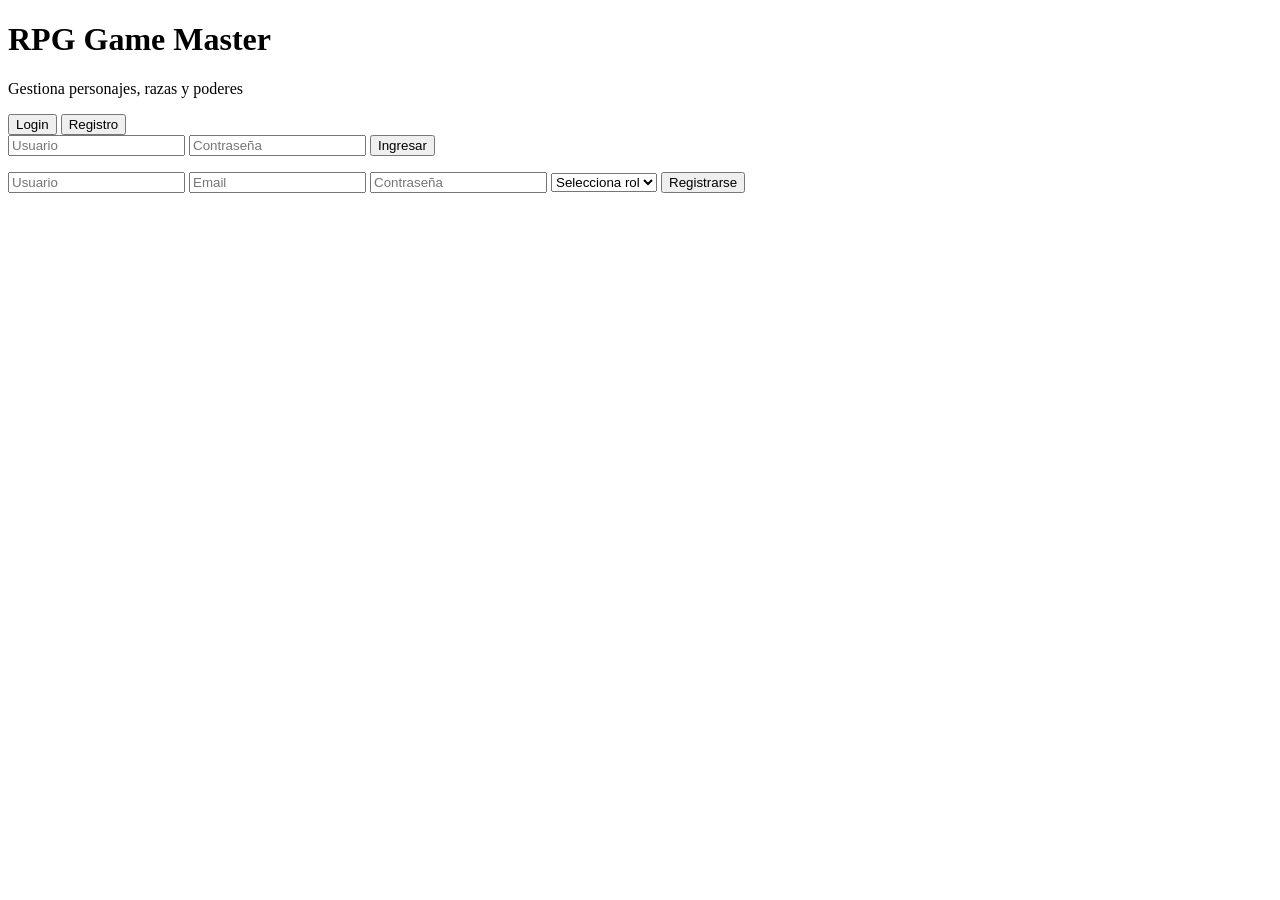
==== frontend/index.html @ 96bd4d7e "Agregar pagina de login" ====
<!DOCTYPE html>
<html lang="es">
<head>
    <meta charset="UTF-8">
    <meta name="viewport" content="width=device-width, initial-scale=1.0">
    <title>RPG Game Master — Acceso</title>
    <link rel="stylesheet" href="css/style.css">
</head>
<body>
    <div class="container">
        <div class="form-container">
            <h1>RPG Game Master</h1>
            <p class="subtitle">Gestiona personajes, razas y poderes</p>

            <div class="tabs">
                <button type="button" class="tab-btn active" onclick="mostrarLogin()">Login</button>
                <button type="button" class="tab-btn" onclick="mostrarRegistro()">Registro</button>
            </div>

            <form id="loginForm" class="form active">
                <input type="text" id="loginUser" placeholder="Usuario" required autocomplete="username">
                <input type="password" id="loginPass" placeholder="Contraseña" required autocomplete="current-password">
                <button type="submit">Ingresar</button>
                <p id="loginError" class="error"></p>
            </form>

            <form id="registroForm" class="form">
                <input type="text" id="regUser" placeholder="Usuario" required autocomplete="username">
                <input type="email" id="regEmail" placeholder="Email" required autocomplete="email">
                <input type="password" id="regPass" placeholder="Contraseña" required autocomplete="new-password">
                <select id="regRol" required>
                    <option value="">Selecciona rol</option>
                    <option value="jugador">Jugador</option>
                    <option value="gm">Game Master</option>
                </select>
                <button type="submit">Registrarse</button>
                <p id="regError" class="error"></p>
            </form>
        </div>
    </div>

    <script src="js/app.js"></script>
</body>
</html>
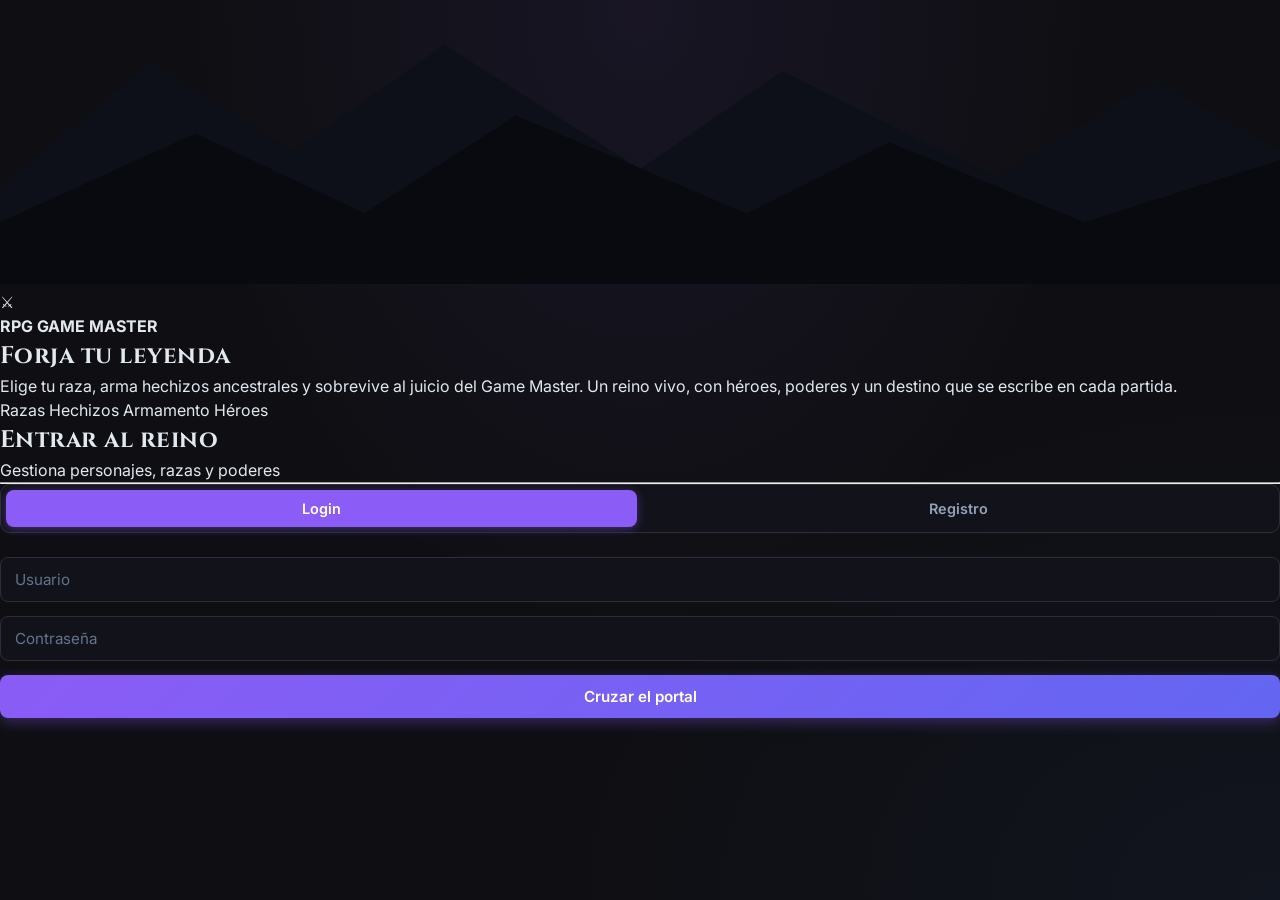
==== commit 0b97f920: "Actualizar pagina de login" ====
--- a/frontend/index.html
+++ b/frontend/index.html
@@ -6,39 +6,71 @@
     <title>RPG Game Master — Acceso</title>
     <link rel="stylesheet" href="css/style.css">
 </head>
-<body>
-    <div class="container">
-        <div class="form-container">
-            <h1>RPG Game Master</h1>
-            <p class="subtitle">Gestiona personajes, razas y poderes</p>
+<body class="page-login">
+    <div class="world" aria-hidden="true">
+        <div class="sky"></div>
+        <div class="stars"></div>
+        <div class="moon"></div>
+        <svg class="mountains" viewBox="0 0 1440 320" preserveAspectRatio="none">
+            <path fill="#0d1018" d="M0,320 L0,210 L170,70 L330,170 L500,50 L720,190 L880,80 L1120,200 L1300,90 L1440,170 L1440,320 Z"></path>
+            <path fill="#080a10" d="M0,320 L0,250 L220,150 L410,240 L580,130 L840,240 L1000,160 L1220,250 L1440,180 L1440,320 Z"></path>
+        </svg>
+        <div class="fog"></div>
+        <div class="embers" id="embers"></div>
+        <div class="vignette"></div>
+    </div>
 
-            <div class="tabs">
-                <button type="button" class="tab-btn active" onclick="mostrarLogin()">Login</button>
-                <button type="button" class="tab-btn" onclick="mostrarRegistro()">Registro</button>
-            </div>
+    <div class="app">
+        <header class="topbar">
+            <div class="crest"><span>⚔</span></div>
+            <strong>RPG GAME MASTER</strong>
+        </header>
 
-            <form id="loginForm" class="form active">
-                <input type="text" id="loginUser" placeholder="Usuario" required autocomplete="username">
-                <input type="password" id="loginPass" placeholder="Contraseña" required autocomplete="current-password">
-                <button type="submit">Ingresar</button>
-                <p id="loginError" class="error"></p>
-            </form>
+        <main class="login-hero">
+            <section class="lore">
+                <h1>Forja tu leyenda</h1>
+                <p>Elige tu raza, arma hechizos ancestrales y sobrevive al juicio del Game Master. Un reino vivo, con héroes, poderes y un destino que se escribe en cada partida.</p>
+                <div class="feature-row">
+                    <span>Razas</span>
+                    <span>Hechizos</span>
+                    <span>Armamento</span>
+                    <span>Héroes</span>
+                </div>
+            </section>
 
-            <form id="registroForm" class="form">
-                <input type="text" id="regUser" placeholder="Usuario" required autocomplete="username">
-                <input type="email" id="regEmail" placeholder="Email" required autocomplete="email">
-                <input type="password" id="regPass" placeholder="Contraseña" required autocomplete="new-password">
-                <select id="regRol" required>
-                    <option value="">Selecciona rol</option>
-                    <option value="jugador">Jugador</option>
-                    <option value="gm">Game Master</option>
-                </select>
-                <button type="submit">Registrarse</button>
-                <p id="regError" class="error"></p>
-            </form>
-        </div>
+            <section class="gate" id="gate">
+                <h1>Entrar al reino</h1>
+                <p class="subtitle">Gestiona personajes, razas y poderes</p>
+                <hr class="gold-rule">
+
+                <div class="tabs">
+                    <button type="button" class="tab-btn active" onclick="mostrarLogin()">Login</button>
+                    <button type="button" class="tab-btn" onclick="mostrarRegistro()">Registro</button>
+                </div>
+
+                <form id="loginForm" class="form active">
+                    <input type="text" id="loginUser" placeholder="Usuario" required autocomplete="username">
+                    <input type="password" id="loginPass" placeholder="Contraseña" required autocomplete="current-password">
+                    <button type="submit">Cruzar el portal</button>
+                    <p id="loginError" class="error"></p>
+                </form>
+
+                <form id="registroForm" class="form">
+                    <input type="text" id="regUser" placeholder="Usuario" required autocomplete="username">
+                    <input type="email" id="regEmail" placeholder="Email" required autocomplete="email">
+                    <input type="password" id="regPass" placeholder="Contraseña" required autocomplete="new-password">
+                    <select id="regRol" required>
+                        <option value="">Selecciona rol</option>
+                        <option value="jugador">Jugador</option>
+                        <option value="gm">Game Master</option>
+                    </select>
+                    <button type="submit">Crear cuenta</button>
+                    <p id="regError" class="error"></p>
+                </form>
+            </section>
+        </main>
     </div>
 
     <script src="js/app.js"></script>
 </body>
-</html>
+</html>
--- a/frontend/css/style.css
+++ b/frontend/css/style.css
@@ -0,0 +1,616 @@
+/* ============================================
+   RPG Game Master - Professional Dark Fantasy UI
+   ============================================ */
+
+@import url('https://fonts.googleapis.com/css2?family=Cinzel:wght@500;700&family=Inter:wght@400;500;600;700&display=swap');
+
+:root {
+    --bg-dark: #0f0f13;
+    --bg-card: #1a1a24;
+    --bg-card-hover: #22222e;
+    --bg-input: #12121a;
+    --border: #2e2e3a;
+    --border-focus: #8b5cf6;
+    --accent: #8b5cf6;
+    --accent-hover: #a78bfa;
+    --accent-soft: rgba(139, 92, 246, 0.15);
+    --success: #10b981;
+    --success-hover: #34d399;
+    --danger: #ef4444;
+    --danger-hover: #f87171;
+    --warning: #f59e0b;
+    --text: #e2e8f0;
+    --text-muted: #94a3b8;
+    --text-dim: #64748b;
+    --radius: 12px;
+    --radius-sm: 8px;
+    --shadow: 0 8px 30px rgba(0, 0, 0, 0.4);
+    --shadow-sm: 0 4px 12px rgba(0, 0, 0, 0.3);
+    --transition: all 0.2s ease;
+}
+
+* {
+    box-sizing: border-box;
+    margin: 0;
+    padding: 0;
+}
+
+body {
+    font-family: 'Inter', system-ui, -apple-system, sans-serif;
+    background: var(--bg-dark);
+    color: var(--text);
+    min-height: 100vh;
+    line-height: 1.5;
+    background-image:
+        radial-gradient(ellipse at top, rgba(139, 92, 246, 0.08) 0%, transparent 50%),
+        radial-gradient(ellipse at bottom right, rgba(59, 130, 246, 0.05) 0%, transparent 40%);
+}
+
+h1, h2, h3, h4 {
+    font-family: 'Cinzel', serif;
+    font-weight: 700;
+    letter-spacing: 0.02em;
+}
+
+/* ========== LAYOUT ========== */
+.container {
+    max-width: 1100px;
+    margin: 0 auto;
+    padding: 24px 20px;
+}
+
+/* ========== LOGIN / REGISTER ========== */
+.form-container {
+    max-width: 420px;
+    margin: 8vh auto 0;
+    background: var(--bg-card);
+    border: 1px solid var(--border);
+    border-radius: 20px;
+    padding: 36px 32px;
+    box-shadow: var(--shadow);
+    position: relative;
+    overflow: hidden;
+}
+
+.form-container::before {
+    content: '';
+    position: absolute;
+    top: 0;
+    left: 0;
+    right: 0;
+    height: 4px;
+    background: linear-gradient(90deg, var(--accent), #6366f1, #3b82f6);
+}
+
+.form-container h1 {
+    text-align: center;
+    font-size: 1.75rem;
+    margin-bottom: 8px;
+    background: linear-gradient(135deg, #e2e8f0, var(--accent-hover));
+    -webkit-background-clip: text;
+    -webkit-text-fill-color: transparent;
+    background-clip: text;
+}
+
+.form-container .subtitle {
+    text-align: center;
+    color: var(--text-muted);
+    font-size: 0.9rem;
+    margin-bottom: 28px;
+}
+
+/* Tabs */
+.tabs {
+    display: flex;
+    gap: 6px;
+    background: var(--bg-input);
+    padding: 5px;
+    border-radius: 10px;
+    margin-bottom: 24px;
+    border: 1px solid var(--border);
+}
+
+.tab-btn {
+    flex: 1;
+    padding: 10px 16px;
+    border: none;
+    background: transparent;
+    color: var(--text-muted);
+    font-weight: 600;
+    font-size: 0.9rem;
+    border-radius: 8px;
+    cursor: pointer;
+    transition: var(--transition);
+    font-family: 'Inter', sans-serif;
+}
+
+.tab-btn:hover {
+    color: var(--text);
+    background: rgba(255, 255, 255, 0.04);
+}
+
+.tab-btn.active {
+    background: var(--accent);
+    color: white;
+    box-shadow: 0 2px 10px rgba(139, 92, 246, 0.4);
+}
+
+/* Forms */
+.form {
+    display: none;
+    flex-direction: column;
+    gap: 14px;
+}
+
+.form.active {
+    display: flex;
+    animation: fadeIn 0.25s ease;
+}
+
+@keyframes fadeIn {
+    from { opacity: 0; transform: translateY(6px); }
+    to { opacity: 1; transform: translateY(0); }
+}
+
+input, select, button, textarea {
+    font-family: 'Inter', sans-serif;
+    font-size: 0.95rem;
+}
+
+input, select {
+    width: 100%;
+    padding: 12px 14px;
+    background: var(--bg-input);
+    border: 1px solid var(--border);
+    border-radius: var(--radius-sm);
+    color: var(--text);
+    transition: var(--transition);
+    outline: none;
+}
+
+input::placeholder {
+    color: var(--text-dim);
+}
+
+input:focus, select:focus {
+    border-color: var(--border-focus);
+    box-shadow: 0 0 0 3px var(--accent-soft);
+}
+
+select {
+    cursor: pointer;
+    appearance: none;
+    background-image: url("data:image/svg+xml,%3Csvg xmlns='http://www.w3.org/2000/svg' width='12' height='12' fill='%2394a3b8' viewBox='0 0 16 16'%3E%3Cpath d='M8 11L3 6h10l-5 5z'/%3E%3C/svg%3E");
+    background-repeat: no-repeat;
+    background-position: right 14px center;
+    padding-right: 36px;
+}
+
+select option {
+    background: var(--bg-card);
+    color: var(--text);
+}
+
+button[type="submit"],
+.btn-primary {
+    width: 100%;
+    padding: 12px 18px;
+    background: linear-gradient(135deg, var(--accent), #6366f1);
+    color: white;
+    border: none;
+    border-radius: var(--radius-sm);
+    font-weight: 600;
+    cursor: pointer;
+    transition: var(--transition);
+    box-shadow: 0 4px 14px rgba(139, 92, 246, 0.35);
+}
+
+button[type="submit"]:hover,
+.btn-primary:hover {
+    transform: translateY(-1px);
+    box-shadow: 0 6px 20px rgba(139, 92, 246, 0.45);
+    filter: brightness(1.08);
+}
+
+button[type="submit"]:active {
+    transform: translateY(0);
+}
+
+.error {
+    color: var(--danger);
+    font-size: 0.85rem;
+    min-height: 1.2em;
+}
+
+.exito {
+    color: var(--success);
+    font-size: 0.85rem;
+    min-height: 1.2em;
+}
+
+/* ========== NAVBAR ========== */
+.navbar {
+    display: flex;
+    justify-content: space-between;
+    align-items: center;
+    background: var(--bg-card);
+    border: 1px solid var(--border);
+    border-radius: var(--radius);
+    padding: 16px 24px;
+    margin-bottom: 28px;
+    box-shadow: var(--shadow-sm);
+}
+
+.navbar h2 {
+    font-size: 1.35rem;
+    background: linear-gradient(135deg, #e2e8f0, var(--accent-hover));
+    -webkit-background-clip: text;
+    -webkit-text-fill-color: transparent;
+    background-clip: text;
+}
+
+.navbar button {
+    background: transparent;
+    color: var(--danger);
+    border: 1px solid rgba(239, 68, 68, 0.4);
+    padding: 8px 16px;
+    border-radius: var(--radius-sm);
+    font-weight: 600;
+    font-size: 0.875rem;
+    cursor: pointer;
+    transition: var(--transition);
+}
+
+.navbar button:hover {
+    background: rgba(239, 68, 68, 0.15);
+    border-color: var(--danger);
+}
+
+/* ========== CONTENT & SECTIONS ========== */
+.content {
+    display: flex;
+    flex-direction: column;
+    gap: 24px;
+}
+
+.section {
+    background: var(--bg-card);
+    border: 1px solid var(--border);
+    border-radius: var(--radius);
+    padding: 24px;
+    box-shadow: var(--shadow-sm);
+}
+
+.section h3 {
+    font-size: 1.15rem;
+    margin-bottom: 18px;
+    color: var(--text);
+    display: flex;
+    align-items: center;
+    gap: 8px;
+}
+
+.section h3::before {
+    content: '';
+    width: 4px;
+    height: 18px;
+    background: var(--accent);
+    border-radius: 2px;
+}
+
+/* Forms inside panels */
+.section form,
+#crearPersonajeForm {
+    display: flex;
+    flex-direction: column;
+    gap: 12px;
+    max-width: 420px;
+}
+
+/* Tab content (GM) */
+.tab-content {
+    display: none;
+    animation: fadeIn 0.25s ease;
+}
+
+.tab-content.active {
+    display: block;
+}
+
+.form-inline {
+    display: flex;
+    flex-wrap: wrap;
+    gap: 10px;
+    align-items: center;
+    margin-bottom: 28px;
+    max-width: none !important;
+}
+
+.form-inline input {
+    flex: 1;
+    min-width: 200px;
+    max-width: 320px;
+}
+
+.form-inline button[type="submit"] {
+    width: auto;
+    padding: 12px 20px;
+    white-space: nowrap;
+}
+
+.form-inline .error {
+    width: 100%;
+    margin-top: -4px;
+}
+
+#catalogoTab h3 {
+    margin-top: 8px;
+    margin-bottom: 12px;
+    font-size: 1rem;
+}
+
+#catalogoTab h3:first-of-type {
+    margin-top: 0;
+}
+
+/* ========== PERSONAJE CARDS ========== */
+.personajes-grid {
+    display: grid;
+    grid-template-columns: repeat(auto-fill, minmax(260px, 1fr));
+    gap: 16px;
+}
+
+.personaje-card {
+    background: var(--bg-input);
+    border: 1px solid var(--border);
+    border-radius: var(--radius);
+    padding: 18px;
+    display: flex;
+    flex-direction: column;
+    gap: 8px;
+    transition: var(--transition);
+    position: relative;
+    overflow: hidden;
+}
+
+.personaje-card:hover {
+    border-color: rgba(139, 92, 246, 0.45);
+    transform: translateY(-3px);
+    box-shadow: 0 10px 25px rgba(0, 0, 0, 0.35);
+}
+
+.personaje-card h4 {
+    font-size: 1.1rem;
+    margin-bottom: 4px;
+    color: #f1f5f9;
+}
+
+.personaje-card p {
+    font-size: 0.85rem;
+    color: var(--text-muted);
+    line-height: 1.4;
+}
+
+.personaje-card p strong {
+    color: var(--text);
+    font-weight: 500;
+}
+
+.personaje-card button {
+    margin-top: 10px;
+    padding: 8px 14px;
+    background: var(--accent-soft);
+    color: var(--accent-hover);
+    border: 1px solid rgba(139, 92, 246, 0.35);
+    border-radius: var(--radius-sm);
+    font-weight: 600;
+    font-size: 0.85rem;
+    cursor: pointer;
+    transition: var(--transition);
+    width: 100%;
+}
+
+.personaje-card button:hover {
+    background: var(--accent);
+    color: white;
+    border-color: var(--accent);
+}
+
+.personaje-card button + button {
+    margin-top: 6px;
+}
+
+/* Estado badges */
+.estado {
+    display: inline-flex;
+    align-items: center;
+    gap: 6px;
+    padding: 4px 10px;
+    border-radius: 999px;
+    font-size: 0.75rem;
+    font-weight: 700;
+    text-transform: uppercase;
+    letter-spacing: 0.04em;
+    width: fit-content;
+    margin-top: 4px;
+}
+
+.estado.vivo {
+    background: rgba(16, 185, 129, 0.15);
+    color: #34d399;
+    border: 1px solid rgba(16, 185, 129, 0.3);
+}
+
+.estado.muerto {
+    background: rgba(239, 68, 68, 0.15);
+    color: #f87171;
+    border: 1px solid rgba(239, 68, 68, 0.3);
+}
+
+.estado.congelado {
+    background: rgba(59, 130, 246, 0.15);
+    color: #60a5fa;
+    border: 1px solid rgba(59, 130, 246, 0.3);
+}
+
+/* Empty state */
+.personajes-grid > p {
+    grid-column: 1 / -1;
+    text-align: center;
+    color: var(--text-dim);
+    padding: 40px 20px;
+    font-size: 0.95rem;
+}
+
+/* ========== MODAL ========== */
+.modal {
+    display: none;
+    position: fixed;
+    z-index: 1000;
+    inset: 0;
+    background: rgba(0, 0, 0, 0.7);
+    backdrop-filter: blur(6px);
+    align-items: center;
+    justify-content: center;
+    padding: 20px;
+}
+
+.modal[style*="block"] {
+    display: flex !important;
+}
+
+.modal-content {
+    background: var(--bg-card);
+    border: 1px solid var(--border);
+    border-radius: 16px;
+    padding: 28px;
+    width: 100%;
+    max-width: 480px;
+    max-height: 90vh;
+    overflow-y: auto;
+    box-shadow: var(--shadow);
+    position: relative;
+    animation: modalIn 0.25s ease;
+}
+
+@keyframes modalIn {
+    from { opacity: 0; transform: scale(0.95) translateY(10px); }
+    to { opacity: 1; transform: scale(1) translateY(0); }
+}
+
+.modal-content h3 {
+    margin-bottom: 20px;
+    font-size: 1.25rem;
+}
+
+.close-btn {
+    position: absolute;
+    top: 16px;
+    right: 18px;
+    font-size: 1.5rem;
+    font-weight: 400;
+    cursor: pointer;
+    color: var(--text-dim);
+    line-height: 1;
+    transition: var(--transition);
+    background: none;
+    border: none;
+    padding: 4px;
+}
+
+.close-btn:hover {
+    color: var(--text);
+}
+
+.modal-content label {
+    display: block;
+    font-size: 0.8rem;
+    font-weight: 600;
+    color: var(--text-muted);
+    margin-bottom: 4px;
+    margin-top: 4px;
+}
+
+.modal-content form {
+    display: flex;
+    flex-direction: column;
+    gap: 10px;
+}
+
+.modal-actions {
+    display: flex;
+    gap: 10px;
+    margin-top: 18px;
+    justify-content: flex-end;
+}
+
+.modal-actions button[type="submit"] {
+    width: auto;
+    min-width: 140px;
+}
+
+.btn-cancelar {
+    background: transparent !important;
+    color: var(--text-muted) !important;
+    border: 1px solid var(--border) !important;
+    box-shadow: none !important;
+    width: auto;
+    padding: 12px 18px;
+    border-radius: var(--radius-sm);
+    font-weight: 600;
+    cursor: pointer;
+    transition: var(--transition);
+}
+
+.btn-cancelar:hover {
+    background: rgba(255, 255, 255, 0.05) !important;
+    color: var(--text) !important;
+    border-color: var(--text-dim) !important;
+}
+
+/* ========== RESPONSIVE ========== */
+@media (max-width: 600px) {
+    .form-container {
+        margin-top: 4vh;
+        padding: 28px 20px;
+    }
+
+    .navbar {
+        flex-direction: column;
+        gap: 12px;
+        text-align: center;
+    }
+
+    .form-inline {
+        flex-direction: column;
+        align-items: stretch;
+    }
+
+    .form-inline input {
+        max-width: none;
+    }
+
+    .form-inline button[type="submit"] {
+        width: 100%;
+    }
+
+    .personajes-grid {
+        grid-template-columns: 1fr;
+    }
+}
+
+/* Small polish */
+::-webkit-scrollbar {
+    width: 8px;
+    height: 8px;
+}
+::-webkit-scrollbar-track {
+    background: var(--bg-dark);
+}
+::-webkit-scrollbar-thumb {
+    background: var(--border);
+    border-radius: 4px;
+}
+::-webkit-scrollbar-thumb:hover {
+    background: var(--text-dim);
+}
